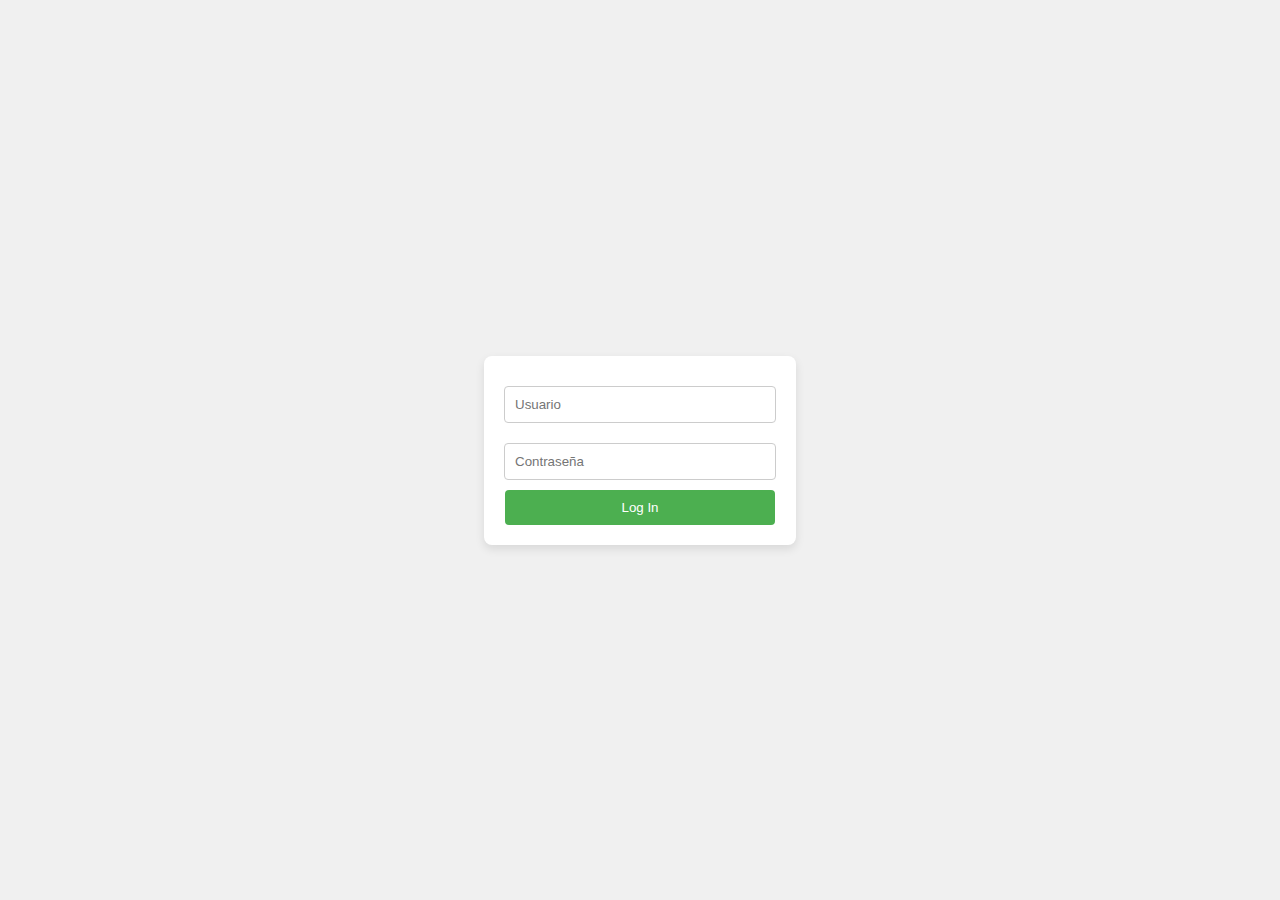
==== HTML/index.html @ db843111 "Log In" ====
<!DOCTYPE html>
<html lang="en">

<head>
    <meta charset="UTF-8">
    <meta name="viewport" content="width=device-width, initial-scale=1.0">
    <title>Log In Page</title>
    <script src="../JavaScript/script.js"></script>
    <link rel="stylesheet" href="../CSS/style.css">
</head>
    <body>
        <div id="form">
            <input type="text" placeholder="Usuario" id="ui_user">
            <span id="error_user" class="error"></span>
            <input type="password" placeholder="Contraseña" id="ui_password">
            <span id="error_password" class="error"></span>
            <button onclick="LogIn()">Log In</button>
        </div>
    </body>
</html>
---- CSS/style.css ----
body {
    font-family: Arial, sans-serif;
    display: flex;
    justify-content: center;
    align-items: center;
    height: 100vh;
    margin: 0;
    background-color: #f0f0f0;
}

#form {
    display: flex;
    flex-direction: column;
    align-items: center;
    background-color: white;
    padding: 20px;
    border-radius: 8px;
    box-shadow: 0px 4px 10px rgba(0, 0, 0, 0.1);
}

input[type="text"], input[type="password"] {
    width: 250px;
    padding: 10px;
    margin: 10px 0;
    border: 1px solid #ccc;
    border-radius: 4px;
}

button {
    width: 270px;
    padding: 10px;
    background-color: #4CAF50;
    color: white;
    border: none;
    border-radius: 4px;
    cursor: pointer;
}

button:hover {
    background-color: #45a049;
}

.error{
    color: red;
}
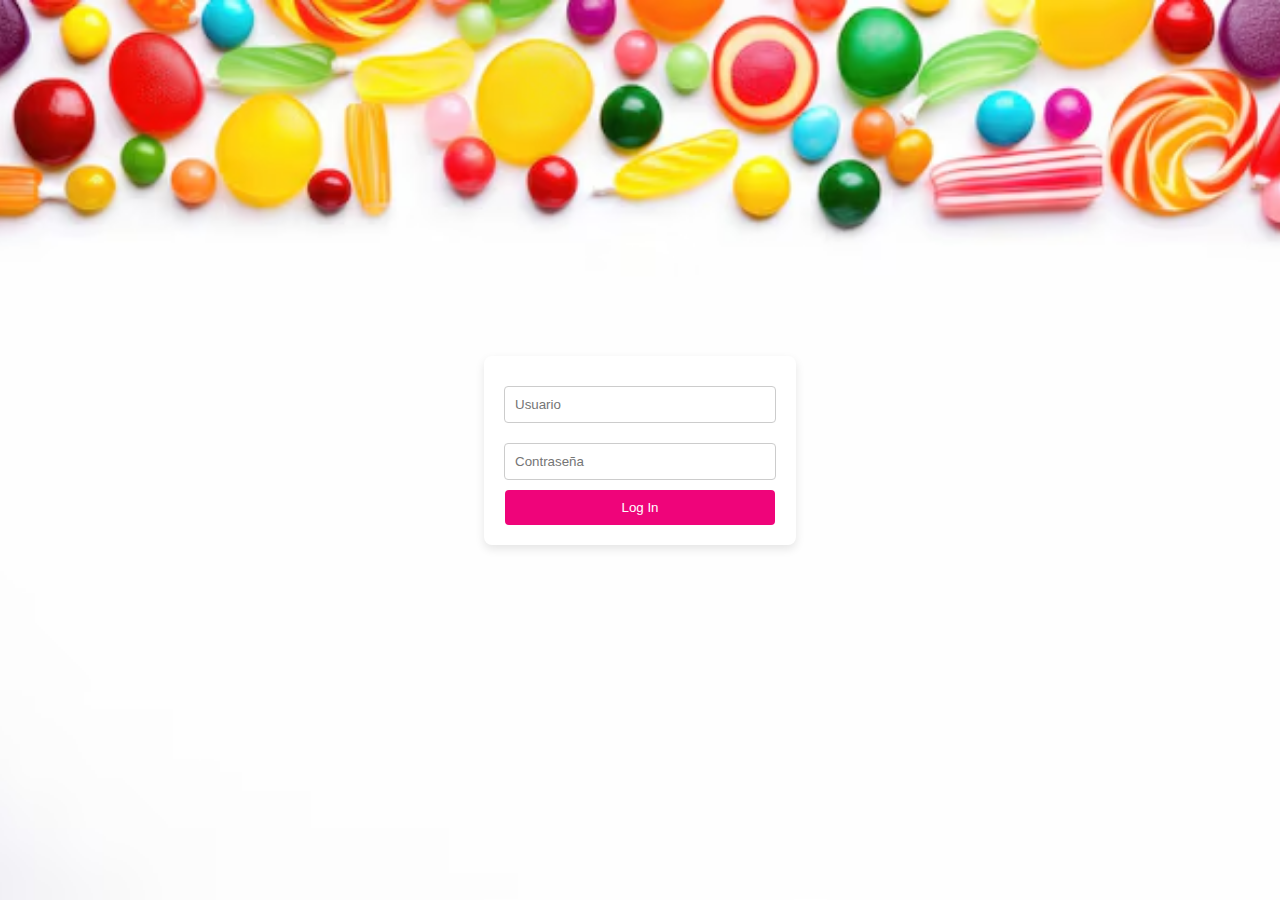
==== commit c49b8521: "Fix" ====
--- a/HTML/index.html
+++ b/HTML/index.html
@@ -5,16 +5,20 @@
     <meta charset="UTF-8">
     <meta name="viewport" content="width=device-width, initial-scale=1.0">
     <title>Log In Page</title>
-    <script src="../JavaScript/script.js"></script>
-    <link rel="stylesheet" href="../CSS/style.css">
+    <script src="../JAVASCRIPT/script_login.js"></script>
+    <link rel="stylesheet" href="../STYLE/login.css">
 </head>
-    <body>
-        <div id="form">
-            <input type="text" placeholder="Usuario" id="ui_user">
-            <span id="error_user" class="error"></span>
-            <input type="password" placeholder="Contraseña" id="ui_password">
-            <span id="error_password" class="error"></span>
-            <button onclick="LogIn()">Log In</button>
-        </div>
-    </body>
+
+<body>
+    <div id="form">
+        <input type="text" placeholder="Usuario" id="ui_user">
+        <span id="error_user" class="error"></span>
+        <input type="password" placeholder="Contraseña" id="ui_password">
+        <span id="error_password" class="error"></span>
+        <span id="error_general" class="error"></span>
+
+        <button onclick="LogIn()">Log In</button>
+    </div>
+</body>
+
 </html>--- a/STYLE/login.css
+++ b/STYLE/login.css
@@ -0,0 +1,53 @@
+/* General styling for the body */
+body {
+    font-family: Arial, sans-serif;
+    display: flex;
+    justify-content: center;
+    align-items: center;
+    height: 100vh;
+    margin: 0;
+    background-image: url(../IMAGES/background.jpg);
+    background-repeat: no-repeat;
+    background-position: center;
+    background-size: cover;
+}
+
+/* Container for centering the form */
+#form {
+    display: flex;
+    flex-direction: column;
+    align-items: center;
+    background-color: white;
+    padding: 20px;
+    border-radius: 8px;
+    box-shadow: 0px 4px 10px rgba(0, 0, 0, 0.1);
+}
+
+/* Styling for input fields */
+input[type="text"], input[type="password"] {
+    width: 250px;
+    padding: 10px;
+    margin: 10px 0;
+    border: 1px solid #ccc;
+    border-radius: 4px;
+}
+
+/* Styling for the button */
+button {
+    width: 270px;
+    padding: 10px;
+    background-color: #ef047a;
+    color: white;
+    border: none;
+    border-radius: 4px;
+    cursor: pointer;
+}
+
+button:hover {
+    background-color: #f9f51c;
+    color: black;
+}
+
+.error{
+    color: red;
+}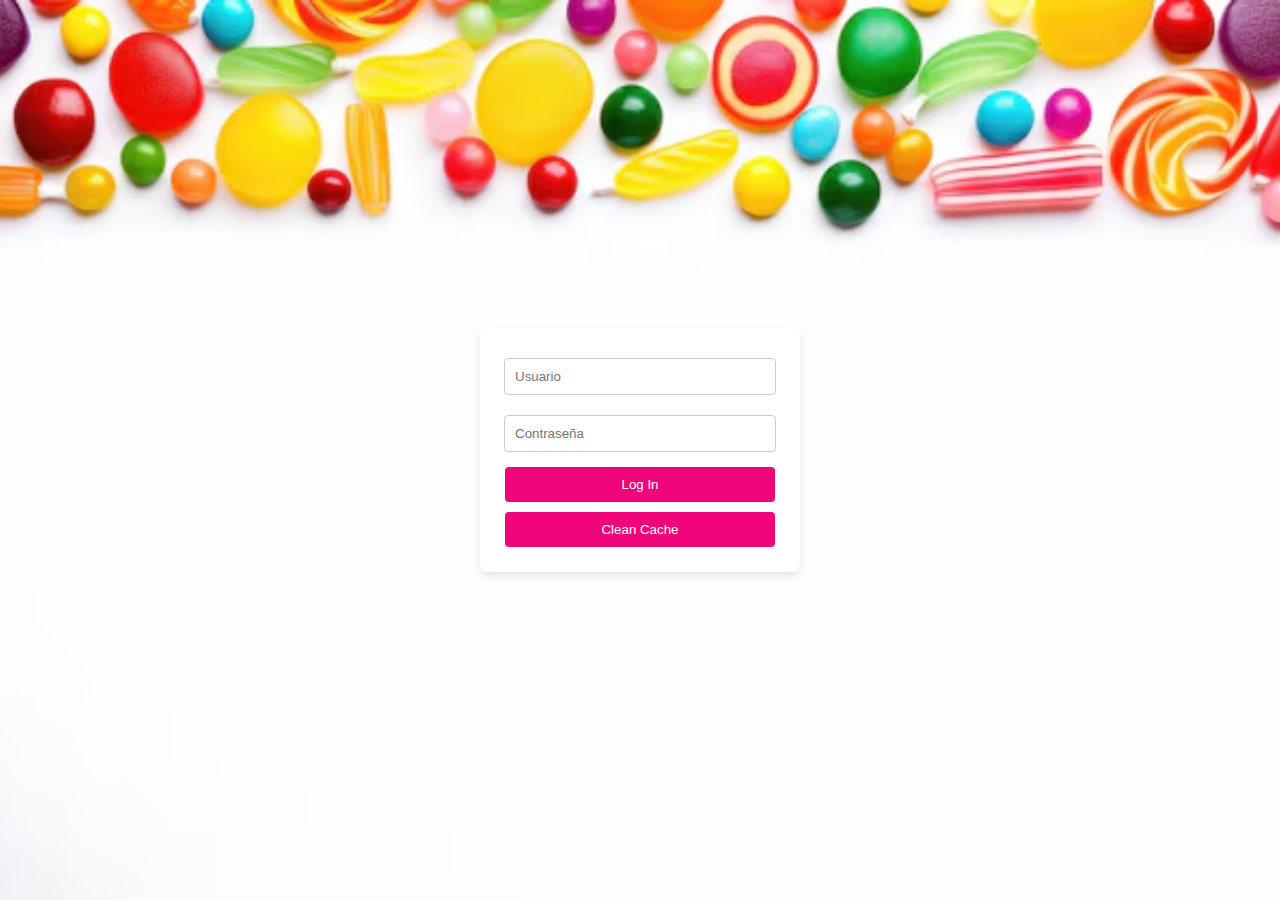
==== commit 2437cf0e: "Fix" ====
--- a/HTML/index.html
+++ b/HTML/index.html
@@ -18,6 +18,8 @@
         <span id="error_general" class="error"></span>
 
         <button onclick="LogIn()">Log In</button>
+        <button onclick="ClearCache()">Clean Cache</button>
+
     </div>
 </body>
 
--- a/STYLE/login.css
+++ b/STYLE/login.css
@@ -1,4 +1,3 @@
-/* General styling for the body */
 body {
     font-family: Arial, sans-serif;
     display: flex;
@@ -12,7 +11,6 @@
     background-size: cover;
 }
 
-/* Container for centering the form */
 #form {
     display: flex;
     flex-direction: column;
@@ -23,7 +21,6 @@
     box-shadow: 0px 4px 10px rgba(0, 0, 0, 0.1);
 }
 
-/* Styling for input fields */
 input[type="text"], input[type="password"] {
     width: 250px;
     padding: 10px;
@@ -32,7 +29,6 @@
     border-radius: 4px;
 }
 
-/* Styling for the button */
 button {
     width: 270px;
     padding: 10px;
@@ -41,6 +37,7 @@
     border: none;
     border-radius: 4px;
     cursor: pointer;
+    margin: 5px;
 }
 
 button:hover {
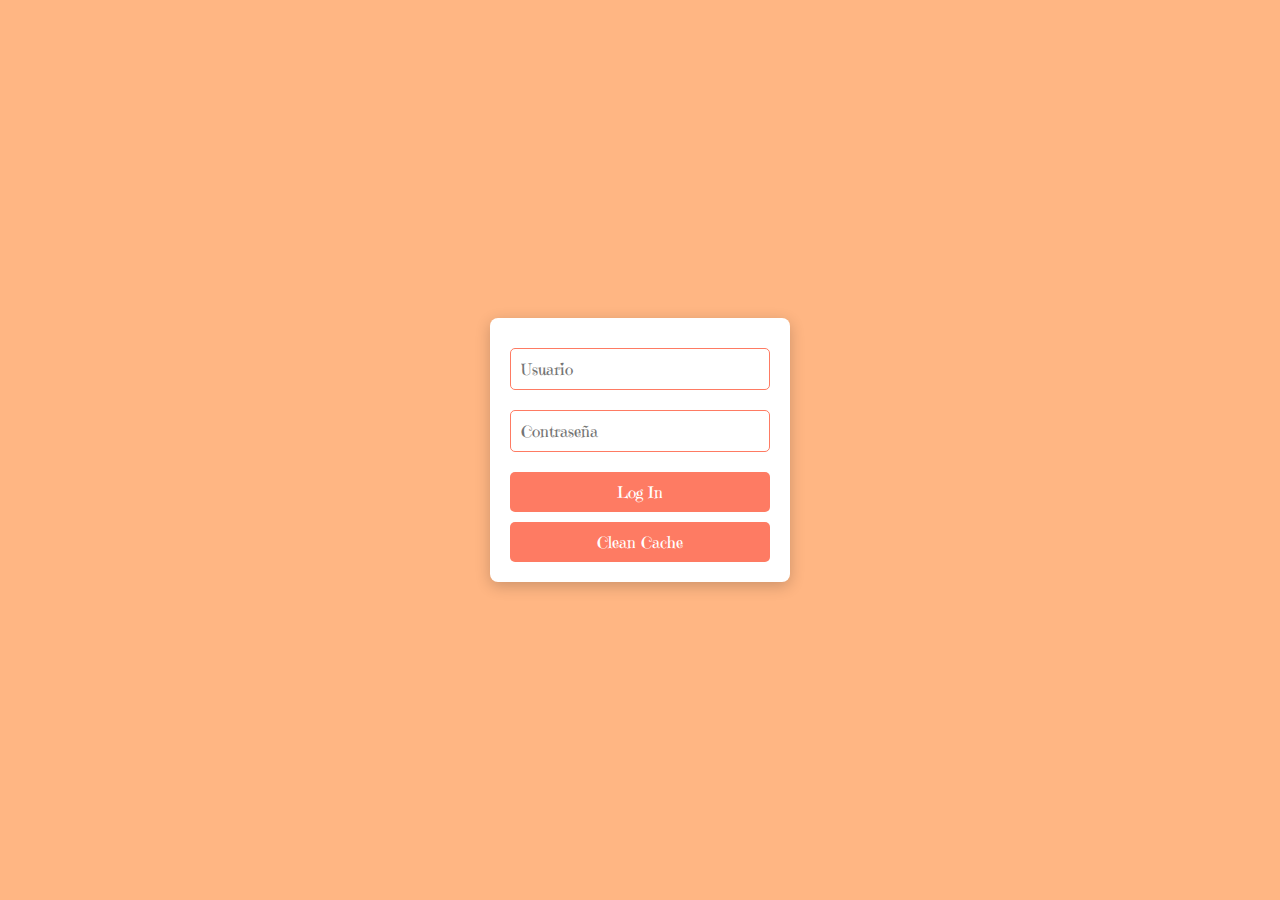
==== commit 4704ecb4: "Fix" ====
--- a/HTML/index.html
+++ b/HTML/index.html
@@ -7,6 +7,8 @@
     <title>Log In Page</title>
     <script src="../JAVASCRIPT/script_login.js"></script>
     <link rel="stylesheet" href="../STYLE/login.css">
+    <link rel="stylesheet" href="../STYLE/general.css">
+
 </head>
 
 <body>
--- a/STYLE/login.css
+++ b/STYLE/login.css
@@ -1,50 +1,56 @@
+/* Estilo general para el cuerpo de la página */
 body {
-    font-family: Arial, sans-serif;
+    background-color: #ea101a; /* Fondo rojo */
+    font-family: 'Arial', sans-serif; /* Fuente general */
     display: flex;
     justify-content: center;
     align-items: center;
-    height: 100vh;
-    margin: 0;
-    background-image: url(../IMAGES/background.jpg);
-    background-repeat: no-repeat;
-    background-position: center;
-    background-size: cover;
+    height: 100vh; /* Altura completa de la ventana */
+    margin: 0; /* Sin margen */
 }
 
+/* Estilo para el contenedor del formulario */
 #form {
-    display: flex;
-    flex-direction: column;
-    align-items: center;
-    background-color: white;
-    padding: 20px;
-    border-radius: 8px;
-    box-shadow: 0px 4px 10px rgba(0, 0, 0, 0.1);
+    background-color: #ffffff; /* Fondo blanco para el formulario */
+    padding: 20px; /* Espaciado interno */
+    border-radius: 8px; /* Esquinas redondeadas */
+    box-shadow: 0 4px 15px rgba(0, 0, 0, 0.2); /* Sombra del formulario */
+    width: 300px; /* Ancho del formulario */
 }
 
-input[type="text"], input[type="password"] {
-    width: 250px;
-    padding: 10px;
-    margin: 10px 0;
-    border: 1px solid #ccc;
-    border-radius: 4px;
+/* Estilo para los campos de entrada */
+input[type="text"],
+input[type="password"] {
+    width: 100%; /* Ancho completo */
+    padding: 10px; /* Espaciado interno */
+    margin: 10px 0; /* Margen superior e inferior */
+    border: 1px solid #fe7b63; /* Borde color claro */
+    border-radius: 5px; /* Esquinas redondeadas */
+    font-size: 16px; /* Tamaño de la fuente */
 }
 
-button {
-    width: 270px;
-    padding: 10px;
-    background-color: #ef047a;
-    color: white;
-    border: none;
-    border-radius: 4px;
-    cursor: pointer;
-    margin: 5px;
+/* Estilo para los mensajes de error */
+.error {
+    color: #ea101a; /* Color rojo para mensajes de error */
+    font-size: 12px; /* Tamaño de la fuente para errores */
+    margin-bottom: 10px; /* Espaciado inferior */
 }
 
-button:hover {
-    background-color: #f9f51c;
-    color: black;
+/* Estilo para los botones */
+button {
+    background-color: #fe7b63; /* Fondo claro para botones */
+    color: white; /* Color del texto blanco */
+    border: none; /* Sin borde */
+    border-radius: 5px; /* Esquinas redondeadas */
+    padding: 10px; /* Espaciado interno */
+    cursor: pointer; /* Cambia el cursor al pasar el mouse */
+    width: 100%; /* Ancho completo */
+    margin-top: 10px; /* Margen superior */
+    font-size: 16px; /* Tamaño de la fuente */
+    transition: background-color 0.3s; /* Transición suave de color */
 }
 
-.error{
-    color: red;
-}+/* Efecto al pasar el mouse sobre los botones */
+button:hover {
+    background-color: #ea101a; /* Cambio de color al pasar el mouse */
+}
--- a/STYLE/general.css
+++ b/STYLE/general.css
@@ -0,0 +1,16 @@
+@import url('https://fonts.googleapis.com/css2?family=Emilys+Candy&display=swap');
+
+
+* {
+    margin: 0;
+    padding: 0;
+    box-sizing: border-box;
+    font-family: 'Emilys Candy';
+}
+
+
+body{
+    background-color: #ffb683;
+    text-align: center;
+
+}
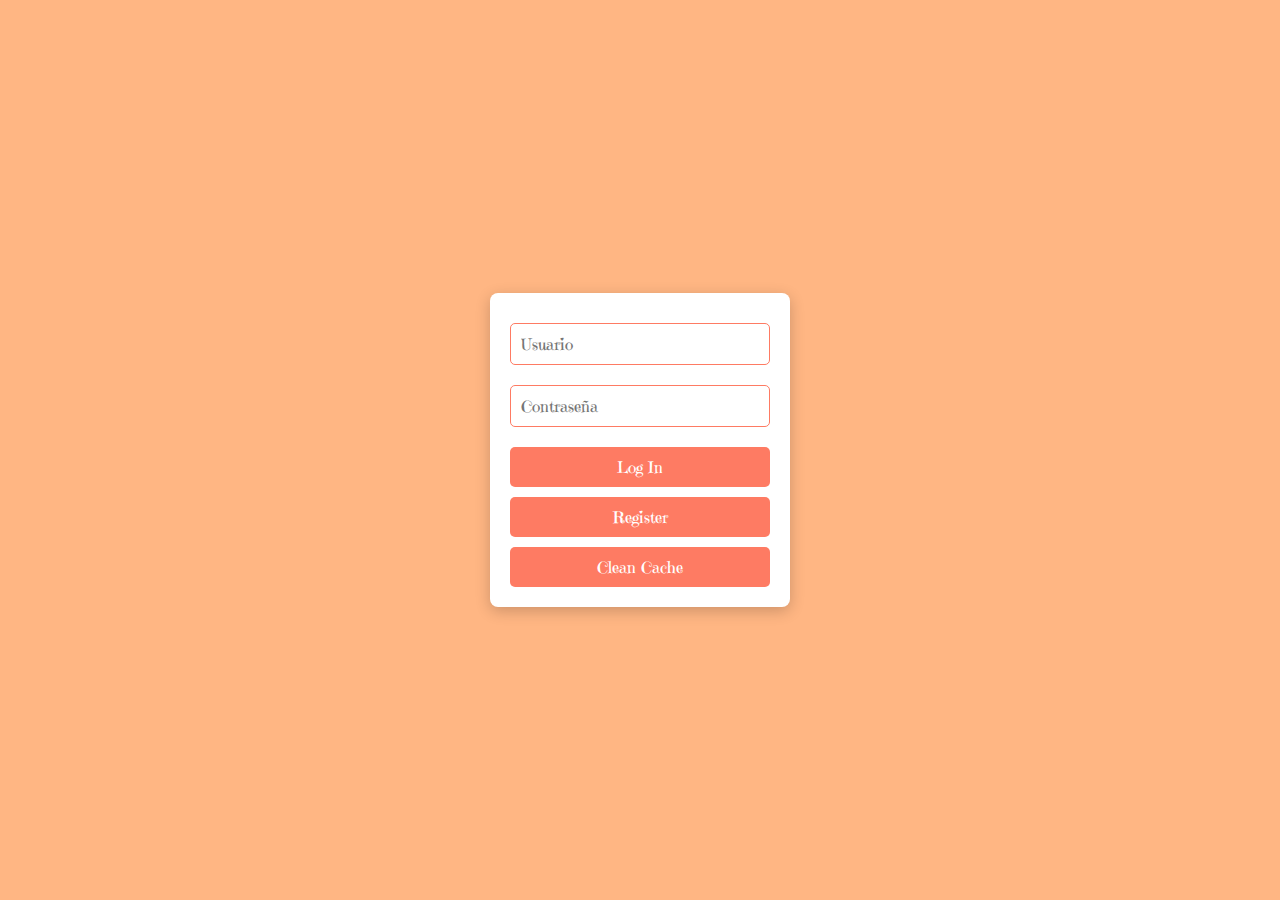
==== commit 96a2416b: "Fixfinal" ====
--- a/HTML/index.html
+++ b/HTML/index.html
@@ -20,7 +20,9 @@
         <span id="error_general" class="error"></span>
 
         <button onclick="LogIn()">Log In</button>
+        <button onclick="AddUser()">Register</button>
         <button onclick="ClearCache()">Clean Cache</button>
+
 
     </div>
 </body>
--- a/STYLE/general.css
+++ b/STYLE/general.css
@@ -12,5 +12,5 @@
 body{
     background-color: #ffb683;
     text-align: center;
+}
 
-}
